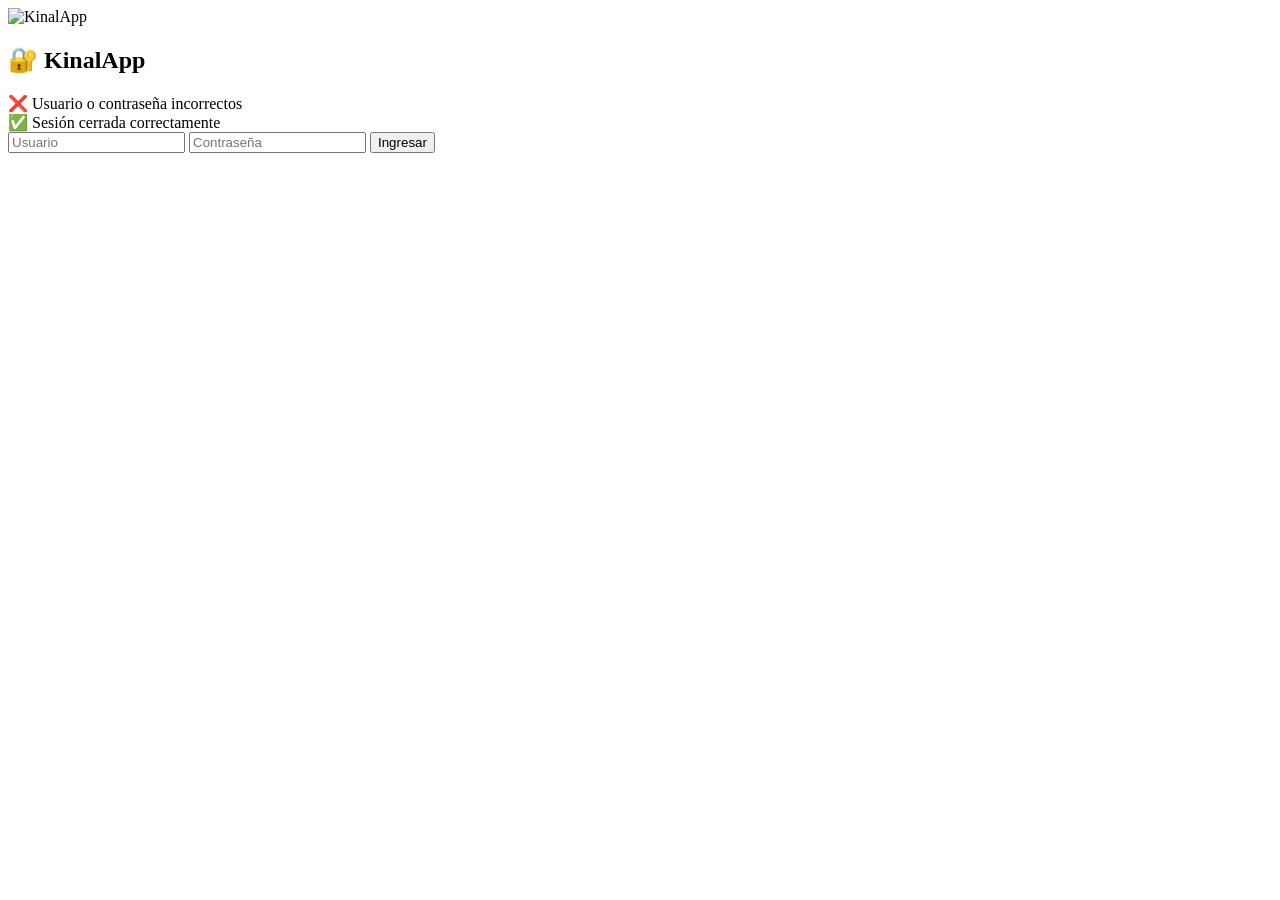
==== src/main/resources/templates/login.html @ 891a73e0 "build: Se agregan dependencias de Security" ====
<!DOCTYPE html>
<html xmlns:th="http://www.thymeleaf.org">
<head>
    <meta charset="UTF-8">
    <title>Login - KinalApp</title>
    <link rel="stylesheet" href="/css/style.css">
</head>
<body>
<div class="login-container">
    <div class="logo">
        <img src="/logo.png" alt="KinalApp">
    </div>
    <h2>🔐 KinalApp</h2>

    <div th:if="${param.error}" class="error">
        ❌ Usuario o contraseña incorrectos
    </div>

    <div th:if="${param.logout}" class="success">
        ✅ Sesión cerrada correctamente
    </div>

    <form method="post" action="/login">
        <input type="text" name="username" placeholder="Usuario" required>
        <input type="password" name="password" placeholder="Contraseña" required>
        <button type="submit">Ingresar</button>
    </form>
</div>
</body>
</html>
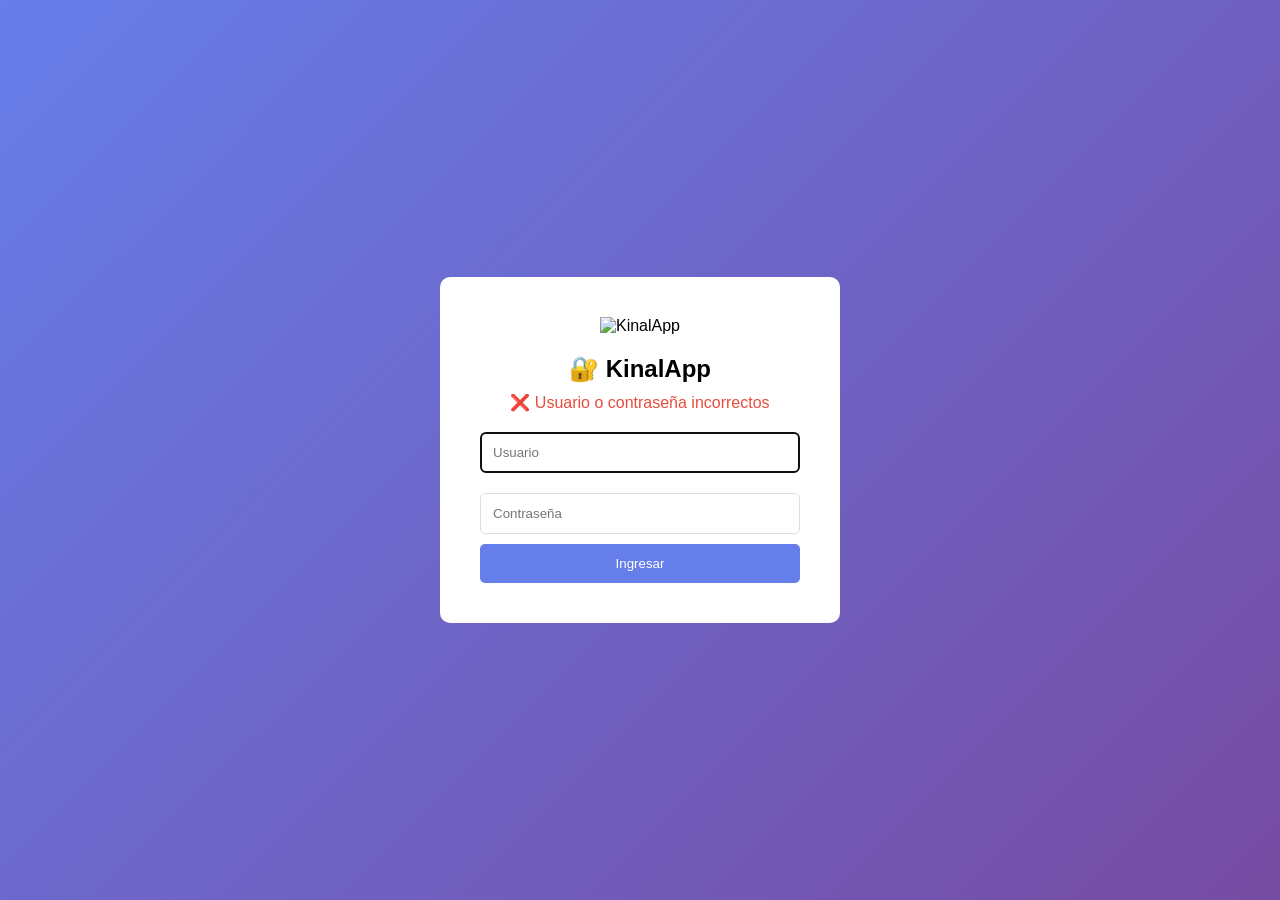
==== commit b70aba4e: "feat: Se agregó login.html al proyecto" ====
--- a/src/main/resources/templates/login.html
+++ b/src/main/resources/templates/login.html
@@ -3,7 +3,16 @@
 <head>
     <meta charset="UTF-8">
     <title>Login - KinalApp</title>
-    <link rel="stylesheet" href="/css/style.css">
+    <style>
+        * { margin: 0; padding: 0; box-sizing: border-box; font-family: 'Segoe UI', sans-serif; }
+        body { background: linear-gradient(135deg, #667eea 0%, #764ba2 100%); height: 100vh; display: flex; justify-content: center; align-items: center; }
+        .login-container { background: white; border-radius: 10px; padding: 40px; width: 400px; text-align: center; }
+        .logo img { width: 80px; margin-bottom: 20px; }
+        input { width: 100%; padding: 12px; margin: 10px 0; border: 1px solid #ddd; border-radius: 5px; }
+        button { width: 100%; padding: 12px; background: #667eea; color: white; border: none; border-radius: 5px; cursor: pointer; }
+        .error { color: #e74c3c; margin: 10px 0; }
+        .success { color: #2ecc71; margin: 10px 0; }
+    </style>
 </head>
 <body>
 <div class="login-container">
@@ -16,12 +25,8 @@
         ❌ Usuario o contraseña incorrectos
     </div>
 
-    <div th:if="${param.logout}" class="success">
-        ✅ Sesión cerrada correctamente
-    </div>
-
     <form method="post" action="/login">
-        <input type="text" name="username" placeholder="Usuario" required>
+        <input type="text" name="username" placeholder="Usuario" required autofocus>
         <input type="password" name="password" placeholder="Contraseña" required>
         <button type="submit">Ingresar</button>
     </form>
